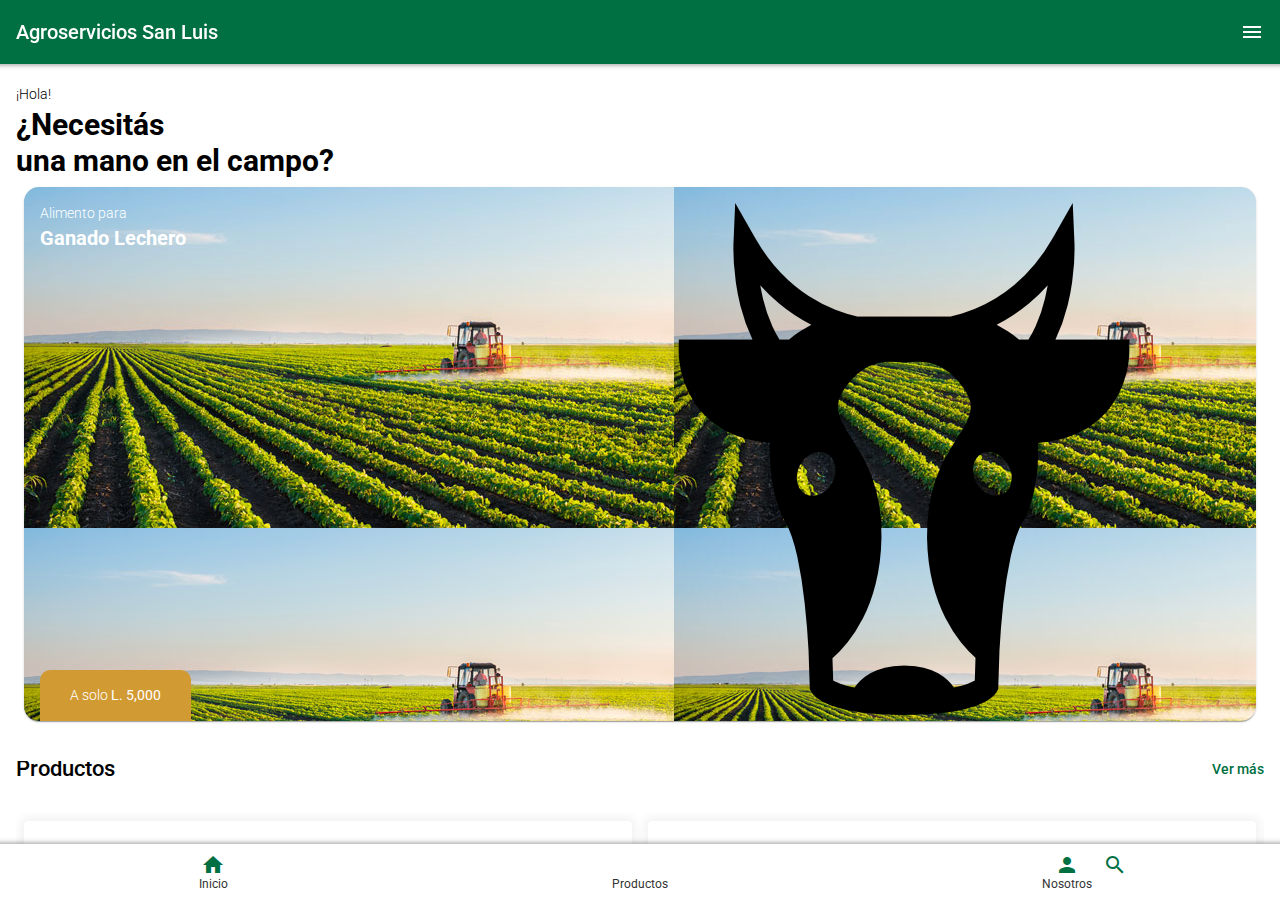
==== index.html @ 924f7052 "Add files via upload" ====
<!doctype html>
<html>
<head>
<meta charset="utf-8">
<meta name="viewport" content="width=device-width, initial-scale=1.0">
<title>Agroservicios San Luis</title>
<link href="css/framework7.bundle.min.css" rel="stylesheet">
<link href="https://fonts.googleapis.com/icon?family=Material+Icons" rel="stylesheet">
<link href="css/style.css" rel="stylesheet">

</head>

<body>
	
	<div id="app">
			
		<section class="panel panel-left panel-cover">
		
			<div id="perfil" class="block">
				<img src="img/Logo.png" alt="">
				
			</div>
			
			<div class="list media-list">
				<ul>
					<li>
					  <a href="/home/" class="item-link item-content panel-close">
						<div class="item-media">
						  	<span class="material-icons">home</span>
						  </div>
						<div class="item-inner">
						  <div class="item-title">Inicio</div>
						</div>
					  </a>
					</li>
					<li>
					  <a href="/products/" class="item-link item-content panel-close">
						<div class="item-media">
						  	<span class="material-icons">sell</span>
						  </div>
						<div class="item-inner">
						  <div class="item-title">Productos</div>
						</div>
					  </a>
					</li>
					<li>
					  <a href="/nosotros/" class="item-link item-content">
						<div class="item-media">
						  	<span class="material-icons">person_search</span>
						  </div>
						<div class="item-inner">
						  <div class="item-title">Nosotros</div>
						</div>
					  </a>
					</li>
					
				</ul>
			</div>
			
		
		</section>
		
		
	<div class="view view-main view-init">

	<section data-name="home" class="page">

	  <!-- Top Navbar -->
	  <nav class="navbar">
		<div class="navbar-bg"></div>
		<div class="navbar-inner">
			<div class="title">Agroservicios San Luis</div>
			<div class="right">
				<a href="#" class="link panel-open" data-panel="left">
					<i class="material-icons">menu</i>
				</a>
			</div>
		</div>
	  </nav>


		<section class="page-content">

			<div id="welcome" class="block">

				<p>¡Hola!</p>
				<h2> ¿Necesitás <br> una mano en el campo?</h2>

				<article class="card">
					<div class="card-content card-content-padding">
						<div class="row">
							<article class="col-50">
								Alimento para
								<h2>Ganado Lechero</h2>
								<a href="#">
									<span class="precio">A solo <b>L. 5,000</b></span>
								</a>
							</article>
							<article class="col-50">
								<img src="img/vaca-png-2.png" alt="" class="img-fluid">
							</article>
						</div>
					</div>
				</article>

			</div>
			
			
			<div class="row">
				<article class="col">
					<h2 class="block-title block-title-medium">Productos</h2>
				</article>
				<article class="col text-align-right">
					<h2 class="block-title link"><a href="/products/" class="link">Ver más</a></h2>
				</article>
			</div>
			
			
			<div id="home-products" class="block">
				
				<div class="swiper-container swiper-init" data-slides-per-view="2">
				
					<div class="swiper-wrapper">
						<article class="swiper-slide">
							<div class="card producto">
								<div class="card-content card-content-padding">
									<img src="img/NUTRIL.png" alt="" class="img-fluid">
									<h4 class="nombre-producto">Nutril</h4>
									
								</div>
								<div class="card-footer">
									<p class="precio-producto">L. 350.00</p>
									<a href="/info/">
										<span class="material-icons">
										add
										</span>
									</a>
								</div>
							</div>
						</article>

						<article class="swiper-slide">
							<div class="card producto">
								<div class="card-content card-content-padding">
									<img src="img/-Novalgex.png" alt="" class="img-fluid">
									<h4 class="nombre-producto">Novalgex</h4>
									
								</div>
								<div class="card-footer">
									<p class="precio-producto">L.230.00</p>
									<a href="/ice-latte/">
										<span class="material-icons">
										add
										</span>
									</a>
								</div>
							</div>
						</article>
						
						<article class="swiper-slide">
							<div class="card producto">
								<div class="card-content card-content-padding">
									<img src="img/SILYDROG.png" alt="" class="img-fluid">
									<h4 class="nombre-producto">Silydrog</h4>
									
								</div>
								<div class="card-footer">
									<p class="precio-producto">L.150.00</p>
									<a href="#">
										<span class="material-icons">
										add
										</span>
									</a>
								</div>
							</div>
						</article>
						
						<article class="swiper-slide">
							<div class="card producto">
								<div class="card-content card-content-padding">
									<img src="img/OXIDROG.png" alt="" class="img-fluid">
									<h4 class="nombre-producto">Oxidrog</h4>
									
								</div>
								<div class="card-footer">
									<p class="precio-producto">L.250.00</p>
									<a href="#">
										<span class="material-icons">
										add
										</span>
									</a>
								</div>
							</div>
						</article>
					</div>
					
				</div>
				
			</div>


		</section> <!--/page-content -->

	</section> <!--/page -->
		
		<!-- toolbar -->
		
		<nav class="toolbar tabbar tabbar-labels toolbar-bottom">
			<div class="toolbar-inner">
				<a href="/home/" class="link">
					<i class="material-icons">home</i>
					<span class="tabbar-label">Inicio</span>
				</a>
				<a href="/products/" class="link">
					<i class="material-icons">sell</i>
					<span class="tabbar-label">Productos</span>
				</a>
				<a href="/nosotros/" class="link">
					<i class="material-icons">person_search</i>
					<span class="tabbar-label">Nosotros</span>
				</a>
				
			</div>
		</nav>
				
		
		<!-- /toolbar -->
		
	</div><!--/view -->
		
		
		
	</div><!--/app -->
	
	
	<script src="js/framework7.bundle.min.js"></script>
	<script src="js/app.js"></script>
	
	
	
	
	
</body>
</html>
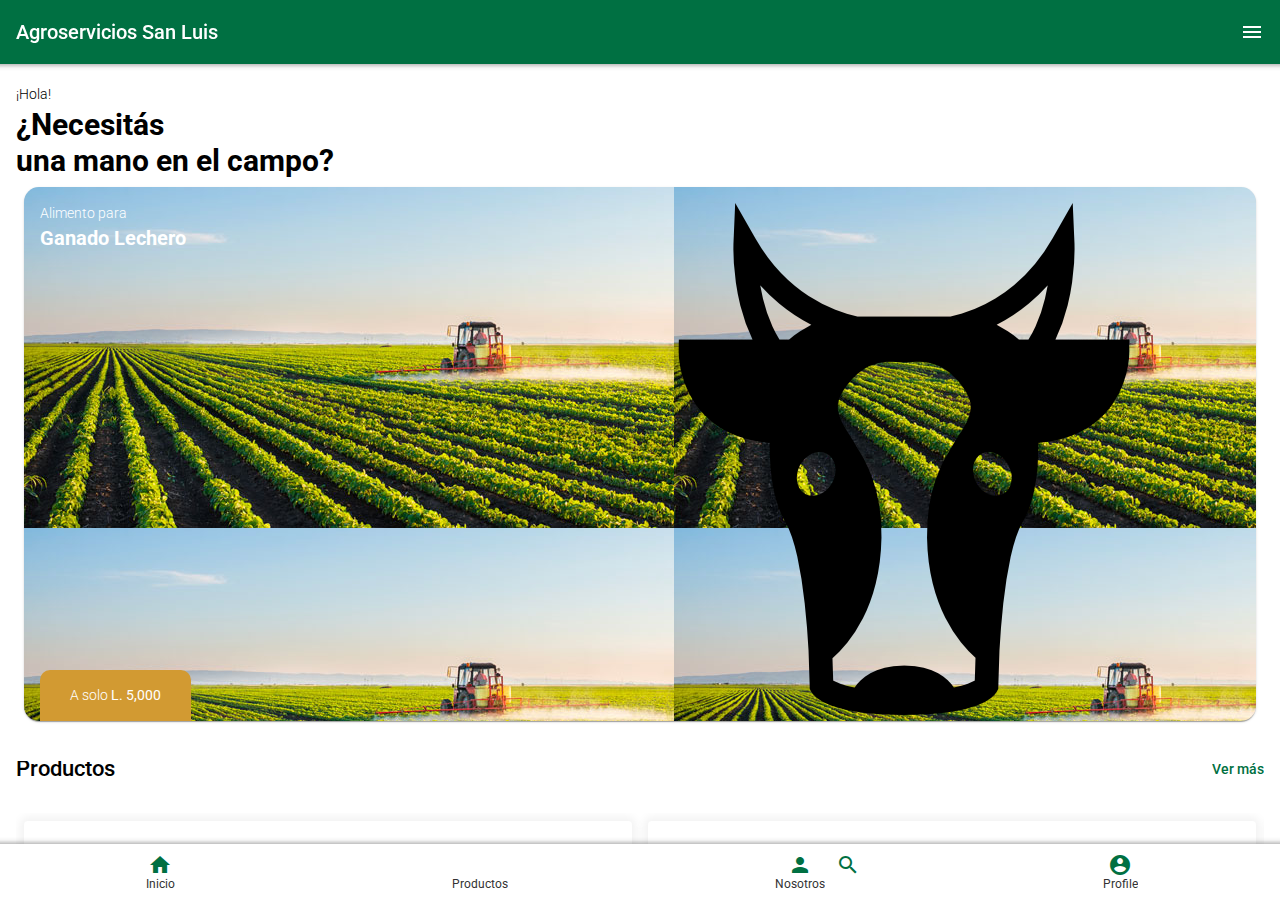
==== commit 500f5c9d: "Add files via upload" ====
--- a/index.html
+++ b/index.html
@@ -16,9 +16,13 @@
 			
 		<section class="panel panel-left panel-cover">
 		
+			<div id="logo" class="block">
+				<img src="img/Logo.png" alt="">
+				
+			</div>
 			<div id="perfil" class="block">
-				<img src="img/Logo.png" alt="">
-				
+				<img src="img/person-01.jpg" alt="">
+				<h4>Grace Mena</h4>
 			</div>
 			
 			<div class="list media-list">
@@ -50,6 +54,16 @@
 						  </div>
 						<div class="item-inner">
 						  <div class="item-title">Nosotros</div>
+						</div>
+					  </a>
+					</li>
+					<li>
+					  <a href="#" class="item-link item-content">
+						<div class="item-media">
+						  	<span class="material-icons">account_circle</span>
+						  </div>
+						<div class="item-inner">
+						  <div class="item-title">Profile</div>
 						</div>
 					  </a>
 					</li>
@@ -219,6 +233,10 @@
 					<i class="material-icons">person_search</i>
 					<span class="tabbar-label">Nosotros</span>
 				</a>
+				<a href="#" class="link">
+					<i class="material-icons">account_circle</i>
+					<span class="tabbar-label">Profile</span>
+				</a>
 				
 			</div>
 		</nav>
--- a/css/style.css
+++ b/css/style.css
@@ -36,15 +36,27 @@
 	max-width: 100%;
 }
 
-#perfil{
-	background-color: var(--fondo-gris);
+#logo{
+	background-color: #fff;
 	margin-top: 0;
 	margin-bottom: 0;
 	padding: 20px 30px;
 }
-#perfil img{
+#logo img{
 	width: 130px;
 	
+}
+
+#perfil{
+	background-color: #fff;
+	margin-top: 0;
+	margin-bottom: 0;
+	padding: 20px 30px;
+}
+#perfil img{
+	width: 60px;
+	height: 60px;
+	border-radius: 100%;
 }
 
 .panel-left .item-media span{
